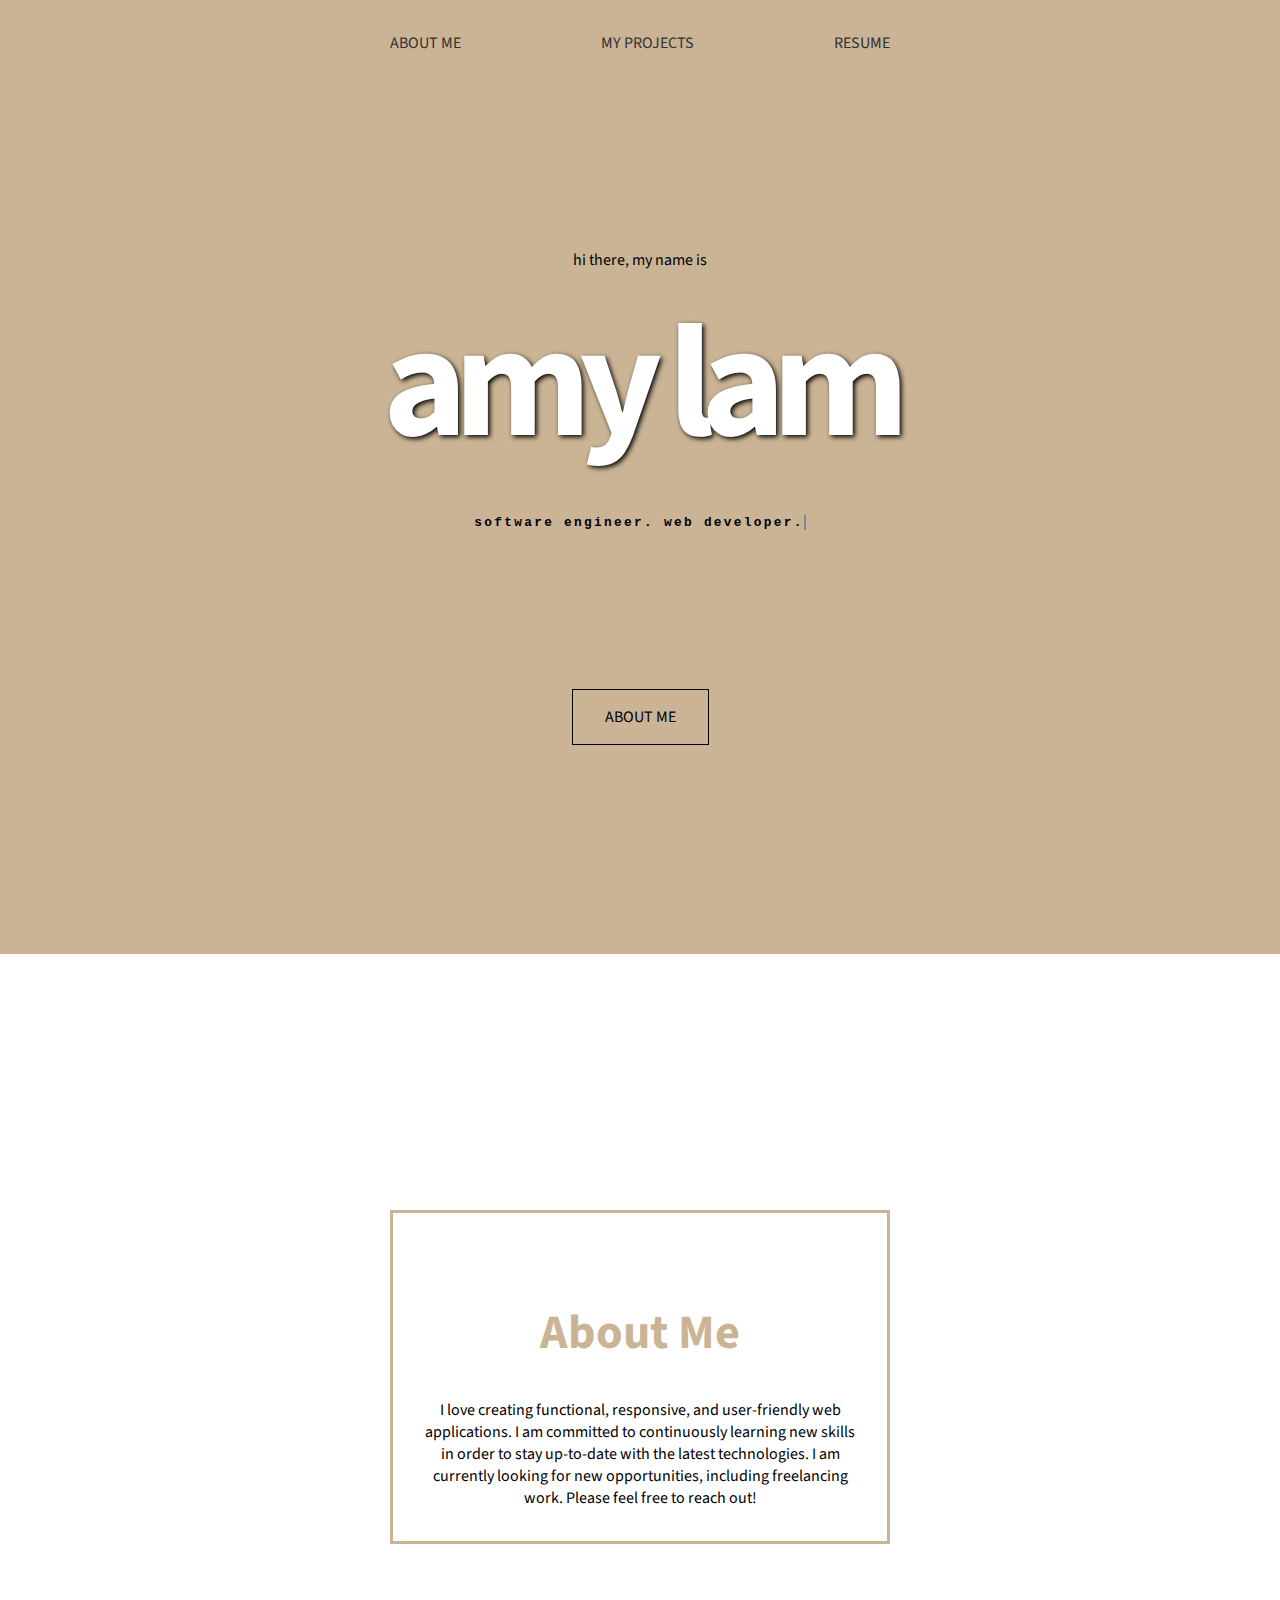
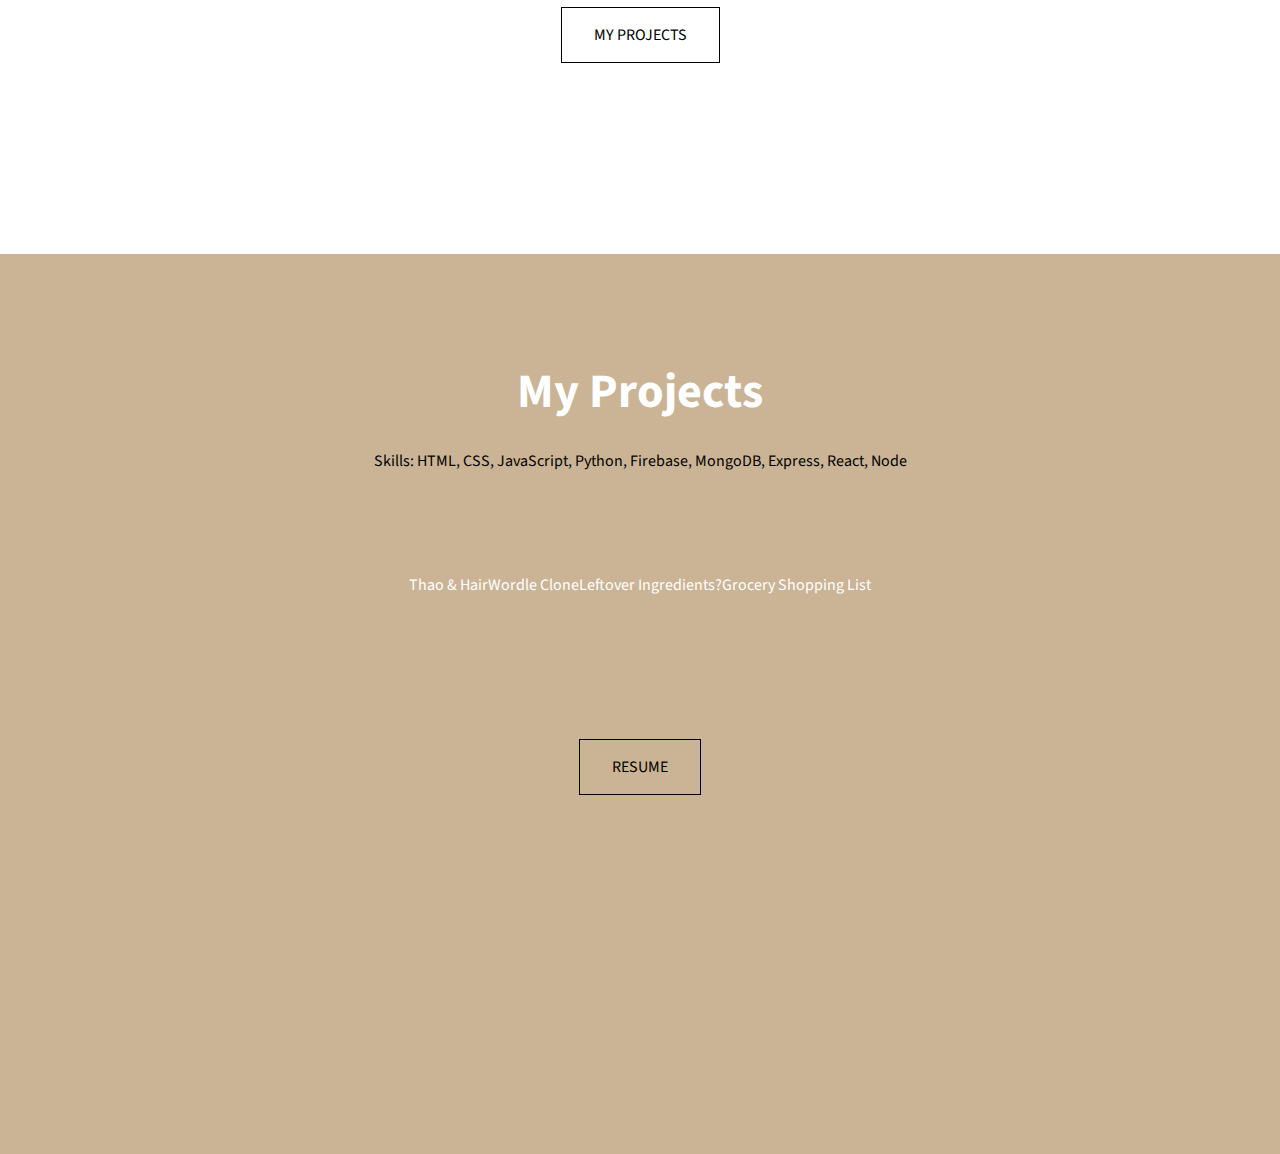
==== index.html @ be303948 "Added media queries" ====
<!DOCTYPE html>
<html lang="en">
<head>
    <meta charset="UTF-8">
    <meta name="viewport" content="width=device-width, initial-scale=1.0">
    <!-- prevent landscape mode on mobile -->
    <meta http-equiv="ScreenOrientation" content="autoRotate:disabled">
    <title>Amy Lam</title>
    <link rel="icon" type="image/x-icon" href="./images/al-logo.png">
    <!-- google font & icons -->
    <script src="https://kit.fontawesome.com/58a5353635.js" crossorigin="anonymous"></script>
    
    <link rel="stylesheet" href="./style.css">
</head>
<body>

    <!-- header -->
    <header class="header">
        <div class="header-container">
            <!-- <h1><a href="#home">amy lam</a></h1> -->

            <!-- <nav class="navbar">
                <ul>
                    <li><a href="#home">// home</a></li>
                    <li><a href="#aboutme">// about me</a></li>
                    <li><a href="#myprojects">// my projects</a></li>
                    <li><a target="_blank" href="#resume">// resume</a></li>
                </ul> -->

                <nav class="navbar">
                    <ul>
                        <!-- <li><a href="#home">home</a></li> -->
                        <li><a href="#aboutme">about me</a></li>
                        <li><a href="#myprojects">my projects</a></li>
                        <li><a target="_blank" href="#resume">resume</a></li>
                    </ul>
            </nav>
        </div>
    </header>

    <!-- home -->
    <section id="home">
        <div class="hero-container">
            <div class="hero-text">
                <p>hi there, my name is</p>
                <h2 class="myname">amy lam</h2>
            </div>
        </div>
        <div class="typewriter-container">
            <h3 class="typewriter">software engineer. web developer.</h3>
        </div>
        <div class="socials">
            <ul class="icons" id="contact">
                <li><a target="_blank" href="https://www.linkedin.com/in/amy-hoang-lam/"><i class="fa-brands fa-linkedin-in fa-2xl"></i></a></li>
                <li><a target="_blank" href="https://github.com/amyhoanglam"><i class="fa-brands fa-github fa-2xl"></i></a></li>
                <li><a target="_blank" href="mailto:amyhlam2@gmail.com"><i class="fa fa-envelope fa-2xl"></i></a></li>
            </ul>
        </div>
        <!-- <div class="arrow">
            <a href="#aboutme"><i class="arrow fa-regular fa-circle-down fa-4x"></i></a>
        </div> -->
        <div class="next-section">
            <a href="#aboutme"><span class="next-section-span">ABOUT ME</span></a>
        </div>


    </section>



    <!-- about me -->
    <section id="aboutme">
        <!-- <img src="./images/amypic.png" alt="profilepic"> -->
        <div class="aboutme-container">
            <img class="profile-pic" src="/images/amy.png" alt="">
            <div class="aboutme-text">
                <h2>About Me</h2>
                <p>I love creating functional, responsive, and user-friendly web applications. I am committed to continuously learning new skills in order to stay up-to-date with the latest technologies. I am currently looking for new opportunities, including freelancing work. Please feel free to reach out!</p>
            </div>
        </div>
        <!-- <div class="arrow">
            <a class="icon" href="#myprojects"><i class="fa-solid fa-chevron-down fa-fade fa-5x"></i></a>
        </div> -->

        <div class="next-section">
            <a href="#myprojects"><span class="next-section-span">MY PROJECTS</span></a>
        </div>
    </section>


    <!-- my projects -->
    <section id="myprojects">
        <div class="myprojects-container">
            <div class="text-content">
                <h2>My Projects</h2>
                <p>Skills: HTML, CSS, JavaScript, Python, Firebase, MongoDB, Express, React, Node</p>
            </div>
            <div class="projects-preview">
                <div class="project">
                    <a href="https://thaoandhair.netlify.app/" target="_blank"><img src="./images/thaoandhair.png" alt=""></a>
                    <a class="span-link" href="https://thaoandhair.netlify.app/" target="_blank"><span>Thao & Hair</span></a>
                </div>

                <div class="project">
                    <a href="https://github.com/amyhoanglam/wordle-clone" target="_blank"><img src="./images/wordle.png" alt=""></a>
                    <a class="span-link" href="https://github.com/amyhoanglam/wordle-clone" target="_blank"><span>Wordle Clone</span></a>
                </div>
                    
                <div class="project">
                    <a href="https:/leftoveringredients.netlify.app/" target="_blank"><img src="./images/leftoveringredients.png" alt=""></a>
                    <a class="span-link" href="https://leftoveringredients.netlify.app/" target="_blank"><span>Leftover Ingredients?</span></a>
                </div>

                <div class="project">
                    <a href="https://groceryshoplist.netlify.app/" target="_blank"><img src="./images/grocery-shop-list.png" alt=""></a>
                    <a class="span-link" href="https://groceryshoplist.netlify.app/" target="_blank"><span>Grocery Shopping List</span></a>
                </div>
                
            </div>
            <div class="next-section next-resume">
                <a href="#"><span class="next-section-span">RESUME</span></a>
            </div>
        </div>

    </section>



</body>
</html>
---- style.css ----
@import url("https://fonts.googleapis.com/css?family=Source+Sans+Pro:300,600,900");
@import url("fontawesome-all.min.css");


:root {
  --main: rgb(49, 49, 49);
  --secondary: white;
}

/* .center{
  margin:0 auto;
  display:block;
} */
/* Box Model Hack */

*{
  font-family: 'Source Sans Pro', sans-serif;
  margin: 0; padding: 0;
  box-sizing: border-box;
  outline: none;
  border: none;
  text-decoration: none;
  /* transition: all .2s linear; */
}


  /* Clear fix hack */
  /* .clearfix:after {
       content: ".";
       display: block;
       clear: both;
       visibility: hidden;
       line-height: 0;
       height: 0;
  }
  
  .clear {
      clear: both;
  } */
  
  /******************************************
  /* BASE STYLES
  /*******************************************/
  
  html, body {
    /* height: 100%; */
    font-family: "Source Sans Pro", sans-serif;
  }

  html {
    font-size: 16px;
    overflow-x: hidden;
    scroll-behavior: smooth;
    /* scroll-padding-top: 6rem; */
  }



  /* a:visited {text-decoration: none; color: black;} */

  
  
  /******************************************
  /* LAYOUT
  /*******************************************/
  
  /* header */
  
  .header-container {
    /* border: 2px solid red; */
    /* background-color: rgb(202, 180, 149); */

    /* padding: 1em 10em; */
    /* margin: 5rem; */
    background-color: rgb(202, 180, 149);
    /* position: fixed; */
    /* width: 50%; */
    margin: 0 auto;
  }

  
  .header a {
    color: var(--main);
  }

  /* .header-container h1 {
    margin-right: auto;
    font-size: 1.2rem;
  } */

  .navbar {
    /* border: 2px solid red; */
    width: 50%;
    margin: 0 auto;
    padding-top: 2em;
  }
  .navbar ul {
    display: flex;
    text-align: center;
    justify-content: space-around;
    flex-wrap: wrap;
  }
  
  li {
    list-style: none;
    font-size: 1rem;
    font-family: "Source Sans Pro", sans-serif;
  }

  li > a {
    font-weight: 400;
    /* font-family: monospace; */
    text-transform: uppercase;
  }

  .navbar li a:hover {
    /* font-weight: 100; */
    /* font-size: 1.2rem; */
    color: rgb(169, 150, 125)
  }

  /* home */

	#home {
    background-color: rgb(202, 180, 149);
    /* background-image: url("images/beige-watercolor.jpg"); */
    /* border: 2px solid green; */
    height: 100vh;
    display: flex;
    flex-direction: column;
    align-items: center;
    justify-content: center;
	}

.hero-container {
  text-align: center;
		/* background: url("/images/silver.png");
		background-size: 10rem;
		background-repeat: no-repeat;
		background-position: top center;
    text-align: center;
    animation: fadeIn10s;
    -webkit-animation: fadeIn 5s;
    -moz-animation: fadeIn 5s;
    -o-animation: fadeIn 5s;
    -ms-animation: fadeIn 5s; */
	}

.hero-text > p {
  /* border: 2px solid red; */
  /* text-transform: uppercase; */
}

.myname {
  /* border: 2px solid black; */
  padding: 0rem 2rem 1rem 2rem;
    font-size: 10rem;
    text-shadow: 2px 2px 5px rgb(0, 0, 0);
    display: flex;
    color: var(--secondary);
    letter-spacing: -0.8rem;
    /* animation: fadeIn10s;
    -webkit-animation: fadeIn 10s;
    -moz-animation: fadeIn 10s;
    -o-animation: fadeIn 10s;
    -ms-animation: fadeIn 10s; */
}

/* @keyframes fadeIn {
  0% { opacity: 0; }
  100% { opacity: 1; }
}
@-moz-keyframes fadeIn {
  0% { opacity: 0; }
  100% { opacity: 1; }
}

@-webkit-keyframes fadeIn {
  0% { opacity: 0; }
  100% { opacity: 1; }
}

@-o-keyframes fadeIn {
  0% { opacity: 0; }
  100% { opacity: 1; }
}

@-ms-keyframes fadeIn {
  0% { opacity: 0; }
  100% { opacity: 1; }
} */
/* .typewriter {
  color: var(--secondary);
} */

/* .typewriter-container {
  align-items: center;
} */
.typewriter {

  color: black;
  font-family: monospace;
  font-size: 0.8rem;
  overflow: hidden; /* Ensures the content is not revealed until the animation */
  border-right: .2em solid rgba(46, 94, 171, 0.5); /* The typwriter cursor */
  white-space: nowrap; /* Keeps the content on a single line */
  margin: 0 auto; /* Gives that scrolling effect as the typing happens */
  letter-spacing: .18em; /* Adjust as needed */
  animation: 
    typing 6s steps(100, end),
    blink-caret .5s step-end infinite;
}

/* The typing effect */
@keyframes typing {
  from { width: 0 }
  to { width: 100% }
}

/* The typewriter cursor effect */
@keyframes blink-caret {
  from, to { border-color: transparent }
  30% { border-color: rgb(46, 94, 171, 0.5) }
}

.icons {
  display: flex;
  flex-direction: row;
  list-style: none;

}

.icons li {
  margin: 3em 3em;
}

.icons i {
  color: white;
}

.icons i:hover {
  color: rgb(169, 150, 125);
}

/* 
.arrow {
  color: black;
  opacity: 50%;
  display: flex;
  align-self: flex-end;
  text-decoration: none;
  margin: 0 auto;
} */
.next-section {
  /* background-color: blue; */
  margin-top: 5rem;
  margin-bottom: 2rem;
  /* border: 3px solid purple; */
}

.next-section-span {
  border: 1px solid black;
  padding: 1em 2em;
  color: black;
}

/* about me */
#aboutme {
  height: 100vh;
  /* width: 50%;
  max-width: 800px; */
  display: flex;
  flex-direction: column;
  align-items: center;
  justify-content: center;
  margin: 0 auto;
  /* border: 3px solid purple; */
}

.aboutme-container{
  border: 3px solid rgb(202, 180, 149);
  margin-top: 5rem;
  padding: 2rem;
  max-width: 500px;
  /* display: flex;
  justify-content: center;
  align-items: center; */
  text-align: center;
}

.profile-pic {
  /* border: 2px solid pink; */
  max-width: 50%;
  max-height: 50%;
  /* align-items: flex-start; */
  border-radius: 100%;
  filter: drop-shadow(0 0 0.5rem rgb(152, 128, 100));
}

.aboutme-text > h2 {
  color: rgb(202, 180, 149);
  margin: 2rem;
  font-size: 3rem;
}


/* my projects */
#myprojects {
  height: 100vh;
  /* border: 3px solid green; */
  background-color: rgb(202, 180, 149);
}

.myprojects-container {
  height: 100vh;
  /* border: 2px solid red; */
  /* margin-top: 5rem; */
  padding-top: 5em;
  align-items: center;
}

.text-content {
  text-align: center;

  /* border: 2px solid pink; */
}

.text-content h2 {
  font-size: 3rem;
  padding: 0.5em;
  color: white;
}

.projects-preview {
  display: flex;
  text-align: center;
  justify-content: center;
  padding: 5em;
  /* align-items: center; */
}

.project {
  display: flex;
  flex-direction: column;
  /* border: 3px solid blue; */
}

.project img {
  width: 75%;
  max-height: 250px;
  max-width: 500px;
  /* filter: drop-shadow(30px 10px 4px #4444dd); */
  filter: drop-shadow(0 0 0.5rem rgb(152, 128, 100));
}

.project span {
  color: white;
}

.next-resume {
  display: flex;
  justify-content: center;
  /* align-items: center; */
}


@media (max-width: 390px) {
  li {
    font-size: 0.8rem;
  }
  .aboutme-container{
    max-width: 300px;
  }
  .text-content p {
    font-size: 0.7rem;
  }
  .myprojects-container {
    padding: 0;
  }
  /* .text-content {
    border: 2px solid green;
  } */
  .projects-preview {
    flex-direction: column;
    /* border: 2px solid red; */
    padding: 1rem 0 0 0;
  }
  .project {
    margin: 1em;
  }
  .project img {
    width: 50%;
    max-height: 60px;
    max-width: 90px;
  }
}
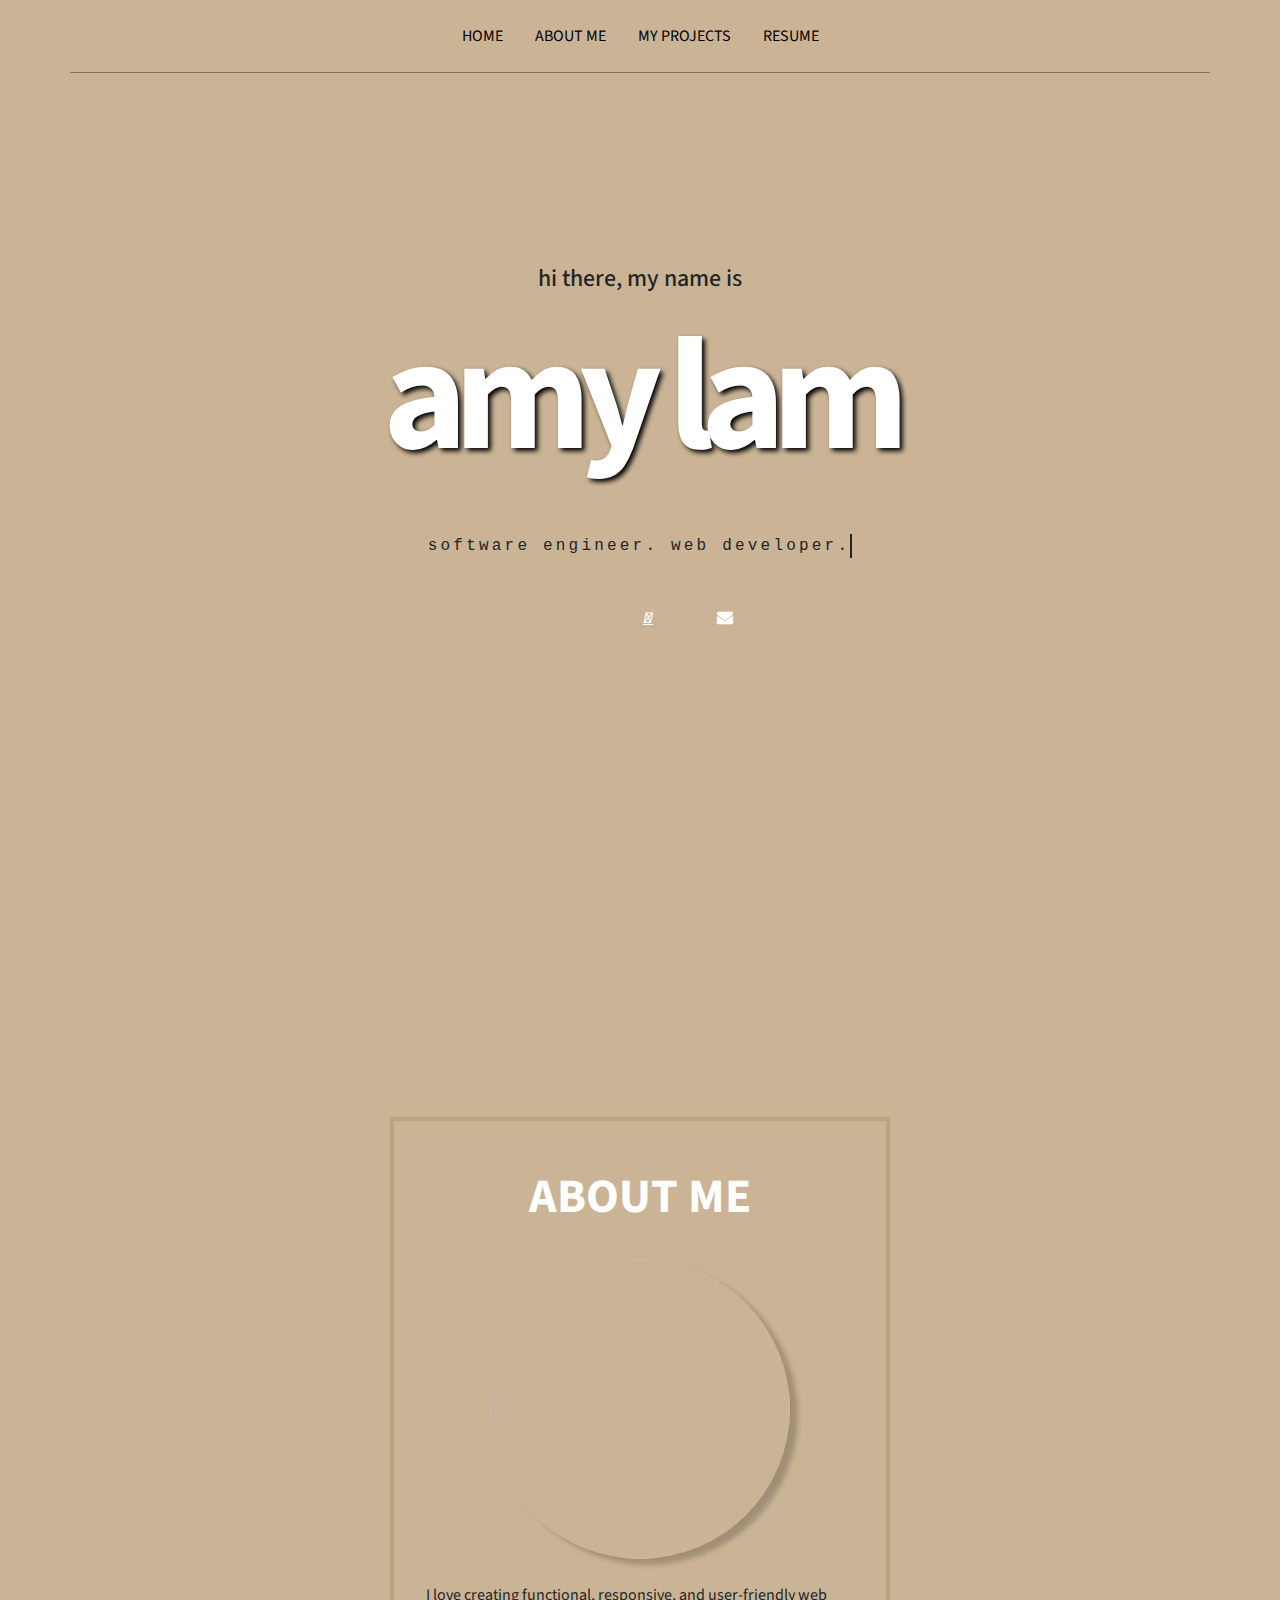
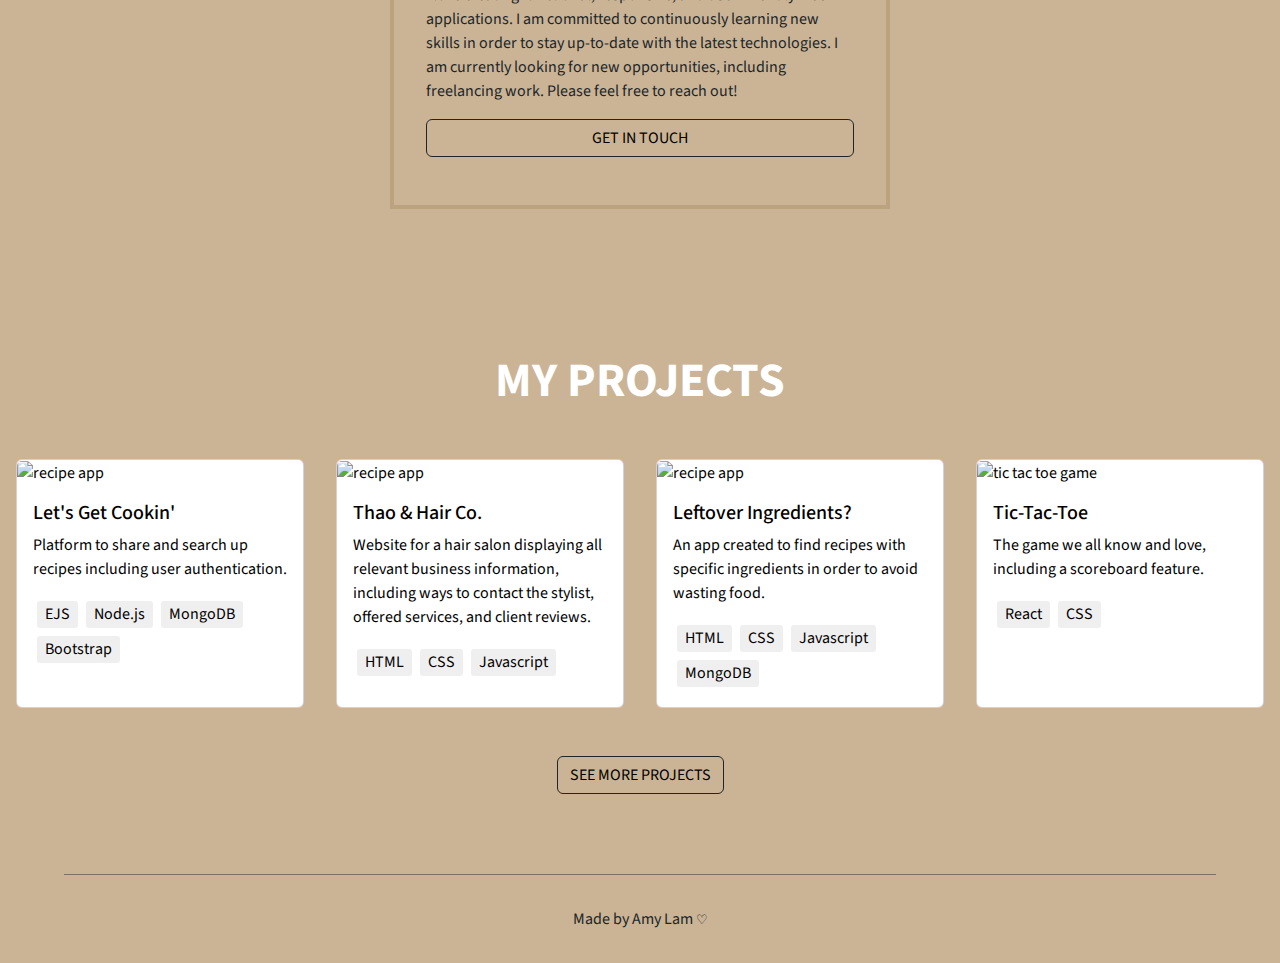
==== commit 69ec1f03: "Updated view height" ====
--- a/index.html
+++ b/index.html
@@ -3,128 +3,194 @@
 <head>
     <meta charset="UTF-8">
     <meta name="viewport" content="width=device-width, initial-scale=1.0">
-    <!-- prevent landscape mode on mobile -->
-    <meta http-equiv="ScreenOrientation" content="autoRotate:disabled">
     <title>Amy Lam</title>
-    <link rel="icon" type="image/x-icon" href="./images/al-logo.png">
-    <!-- google font & icons -->
-    <script src="https://kit.fontawesome.com/58a5353635.js" crossorigin="anonymous"></script>
-    
-    <link rel="stylesheet" href="./style.css">
+
+    <!-- favicon -->
+    <link rel="icon" type="image/x-icon" href="./img/al-logo.png">
+
+    <!-- bootstrap -->
+    <link href="https://cdn.jsdelivr.net/npm/bootstrap@5.3.3/dist/css/bootstrap.min.css" rel="stylesheet" integrity="sha384-QWTKZyjpPEjISv5WaRU9OFeRpok6YctnYmDr5pNlyT2bRjXh0JMhjY6hW+ALEwIH" crossorigin="anonymous">
+
+    <!-- font awesome -->
+    <link rel="stylesheet" href="https://cdnjs.cloudflare.com/ajax/libs/font-awesome/4.7.0/css/font-awesome.min.css"/>
+
+    <link rel="stylesheet" href="style.css">
 </head>
 <body>
-
-    <!-- header -->
-    <header class="header">
-        <div class="header-container">
-            <!-- <h1><a href="#home">amy lam</a></h1> -->
-
-            <!-- <nav class="navbar">
-                <ul>
-                    <li><a href="#home">// home</a></li>
-                    <li><a href="#aboutme">// about me</a></li>
-                    <li><a href="#myprojects">// my projects</a></li>
-                    <li><a target="_blank" href="#resume">// resume</a></li>
-                </ul> -->
-
-                <nav class="navbar">
-                    <ul>
-                        <!-- <li><a href="#home">home</a></li> -->
-                        <li><a href="#aboutme">about me</a></li>
-                        <li><a href="#myprojects">my projects</a></li>
-                        <li><a target="_blank" href="#resume">resume</a></li>
-                    </ul>
-            </nav>
-        </div>
+    <!-- nav -->
+    <header>
+    <div class="header container">
+        <header class="d-flex justify-content-center py-3">
+          <ul class="nav nav-pills">
+            <li class="nav-item"><a href="#" class="nav-link">Home</a></li>
+            <li class="nav-item"><a href="#aboutme" class="nav-link">About Me</a></li>
+            <li class="nav-item"><a href="#myprojects" class="nav-link">My Projects</a></li>
+            <li class="nav-item"><a href="#resume" class="nav-link" target="_blank">Resume</a></li>
+          </ul>
+        </header>
+      </div>
     </header>
 
     <!-- home -->
     <section id="home">
-        <div class="hero-container">
-            <div class="hero-text">
-                <p>hi there, my name is</p>
-                <h2 class="myname">amy lam</h2>
+        <div class="home-container px-4 py-5 my-5 text-center">
+            <h4>hi there, my name is</h4>
+
+            <h1 class="name display-5 fw-bold">amy lam</h1>
+            <div class="col-lg-6 mx-auto">
+                <div class="typewriter-container">
+                    <p class="typewriter">software engineer. web developer.</p>
+                </div>
+
+                <div class="socials-container">
+                    <ul class="socials-list icons d-flex justify-content-center" id="contact">
+                        <li><a target="_blank" href="https://www.linkedin.com/in/amy-hoang-lam/"><i class="fa-brands fa-linkedin-in fa-2xl"></i></a></li>
+                        <li><a target="_blank" href="https://github.com/amyhoanglam"><i class="fa-brands fa-github fa-2xl"></i></a></li>
+                        <li><a target="_blank" href="mailto:amyhlam2@gmail.com"><i class="fa fa-envelope fa-2xl"></i></a></li>
+                    </ul>
+                </div>
+
+
+
+            <div class="d-grid gap-2 d-sm-flex justify-content-sm-center">
+                <!-- <button type="button" class="btn btn-primary btn-lg px-4 gap-3">Primary button</button> -->
+                <!-- <button type="button" class="about-me-btn btn btn-outline-dark btn-lg px-4">About Me</button> -->
+            </div>
             </div>
         </div>
-        <div class="typewriter-container">
-            <h3 class="typewriter">software engineer. web developer.</h3>
+    </section>
+
+    <!-- about me -->
+    <section id="aboutme">
+        <div class="aboutme-container d-flex">
+            
+            <h2 class="title">About Me</h2>
+            <img class="profile-pic" src="./img/amy.png" alt="">
+            <p class="mt-4">I love creating functional, responsive, and user-friendly web applications. I am committed to continuously learning new skills in order to stay up-to-date with the latest technologies. I am currently looking for new opportunities, including freelancing work. Please feel free to reach out!</p>
+            <button type="button" class="btn btn-outline-dark"><a target="_blank" href="mailto:amyhlam2@gmail.com" class="email-btn">GET IN TOUCH</a><buttoni>
+   
         </div>
-        <div class="socials">
-            <ul class="icons" id="contact">
-                <li><a target="_blank" href="https://www.linkedin.com/in/amy-hoang-lam/"><i class="fa-brands fa-linkedin-in fa-2xl"></i></a></li>
-                <li><a target="_blank" href="https://github.com/amyhoanglam"><i class="fa-brands fa-github fa-2xl"></i></a></li>
-                <li><a target="_blank" href="mailto:amyhlam2@gmail.com"><i class="fa fa-envelope fa-2xl"></i></a></li>
-            </ul>
+    </section>
+
+
+    <!-- my projects -->
+    <section id="myprojects">
+
+        
+        <div class="my-projects-container row">
+            <h2 class="title">My Projects</h2>
+
+            
+            <div class="card" style="width: 18rem;">
+                <a href="https://github.com/amyhoanglam/lets-get-cookin">
+                    <img src="./img/lets-get-cookin.png" class="card-img-top" alt="recipe app">
+                    <div class="card-body">
+                        <h5 class="card-title">Let's Get Cookin'</h5>
+                        <p class="card-text">Platform to share and search up recipes including user authentication.</p>
+                        <div class="skill-container d-flex">
+                            <span class="skill">EJS</span>
+                            <span class="skill">Node.js</span>
+                            <span class="skill">MongoDB</span>
+                            <span class="skill">Bootstrap</span>
+                        </div>
+                    </div>
+                </a>
+            </div>
+           
+
+            <div class="card" style="width: 18rem;">
+                <a href="https://thaoandhair.netlify.app/#">
+                    <img src="./img/thaoandhair.png" class="card-img-top" alt="recipe app">
+                    <div class="card-body">
+                        <h5 class="card-title">Thao & Hair Co.</h5>
+                        <p class="card-text">Website for a hair salon displaying all relevant business information, including ways to contact the stylist, offered services, and client reviews.</p>
+                        <div class="skill-container d-flex">
+                            <span class="skill">HTML</span>
+                            <span class="skill">CSS</span>
+                            <span class="skill">Javascript</span>
+                        </div>
+                    </div>
+                </a>
+            </div>
+
+            <div class="card" style="width: 18rem;">
+                <a href="">
+                    <img src="./img/leftoveringredients.png" class="card-img-top" alt="recipe app">
+                    <div class="card-body">
+                        <h5 class="card-title">Leftover Ingredients?</h5>
+                        <p class="card-text">An app created to find recipes with specific ingredients in order to avoid wasting food.</p>
+                        <div class="skill-container d-flex">
+                            <span class="skill">HTML</span>
+                            <span class="skill">CSS</span>
+                            <span class="skill">Javascript</span>
+                            <span class="skill">MongoDB</span>
+                        </div>
+                    </div>
+                </a>
+            </div>
+
+            <div class="card" style="width: 18rem;">
+                <a href="https://github.com/amyhoanglam/grocery-list-app">
+                    <img src="./img/tic-tac-toe.png" class="card-img-top" alt="tic tac toe game">
+                    <div class="card-body">
+                        <h5 class="card-title">Tic-Tac-Toe</h5>
+                        <p class="card-text">The game we all know and love, including a scoreboard feature.</p>
+                        <div class="skill-container d-flex">
+                            <span class="skill">React</span>
+                            <span class="skill">CSS</span>
+                        </div>
+                    </div>
+                </a>
+            </div>
+
+            <!-- <div class="card" style="width: 18rem;">
+                <img src="./img/grocery-shop-list.png" class="card-img-top" alt="recipe app">
+                <div class="card-body">
+                <h5 class="card-title">Grocery Shopping List</h5>
+                <p class="card-text">Some quick example text to build on the card title and make up the bulk of the card's content.</p>
+                <div class="skill-container d-flex">
+                    <span class="skill">HTML</span>
+                    <span class="skill">CSS</span>
+                    <span class="skill">Javascript</span>
+                    <span class="skill">Firebase</span>
+                </div>
+                </div>
+            </div> -->
+
+
+
+
+
+
         </div>
-        <!-- <div class="arrow">
-            <a href="#aboutme"><i class="arrow fa-regular fa-circle-down fa-4x"></i></a>
-        </div> -->
-        <div class="next-section">
-            <a href="#aboutme"><span class="next-section-span">ABOUT ME</span></a>
+
+        <div class="projects-btn-container">
+        <button class="btn btn-outline-dark projects-btn"><a href="my-projects.html">SEE MORE PROJECTS</a></button>
         </div>
+
+
 
 
     </section>
 
 
 
-    <!-- about me -->
-    <section id="aboutme">
-        <!-- <img src="./images/amypic.png" alt="profilepic"> -->
-        <div class="aboutme-container">
-            <img class="profile-pic" src="/images/amy.png" alt="">
-            <div class="aboutme-text">
-                <h2>About Me</h2>
-                <p>I love creating functional, responsive, and user-friendly web applications. I am committed to continuously learning new skills in order to stay up-to-date with the latest technologies. I am currently looking for new opportunities, including freelancing work. Please feel free to reach out!</p>
-            </div>
-        </div>
-        <!-- <div class="arrow">
-            <a class="icon" href="#myprojects"><i class="fa-solid fa-chevron-down fa-fade fa-5x"></i></a>
-        </div> -->
 
-        <div class="next-section">
-            <a href="#myprojects"><span class="next-section-span">MY PROJECTS</span></a>
-        </div>
-    </section>
-
-
-    <!-- my projects -->
-    <section id="myprojects">
-        <div class="myprojects-container">
-            <div class="text-content">
-                <h2>My Projects</h2>
-                <p>Skills: HTML, CSS, JavaScript, Python, Firebase, MongoDB, Express, React, Node</p>
-            </div>
-            <div class="projects-preview">
-                <div class="project">
-                    <a href="https://thaoandhair.netlify.app/" target="_blank"><img src="./images/thaoandhair.png" alt=""></a>
-                    <a class="span-link" href="https://thaoandhair.netlify.app/" target="_blank"><span>Thao & Hair</span></a>
-                </div>
-
-                <div class="project">
-                    <a href="https://github.com/amyhoanglam/wordle-clone" target="_blank"><img src="./images/wordle.png" alt=""></a>
-                    <a class="span-link" href="https://github.com/amyhoanglam/wordle-clone" target="_blank"><span>Wordle Clone</span></a>
-                </div>
-                    
-                <div class="project">
-                    <a href="https:/leftoveringredients.netlify.app/" target="_blank"><img src="./images/leftoveringredients.png" alt=""></a>
-                    <a class="span-link" href="https://leftoveringredients.netlify.app/" target="_blank"><span>Leftover Ingredients?</span></a>
-                </div>
-
-                <div class="project">
-                    <a href="https://groceryshoplist.netlify.app/" target="_blank"><img src="./images/grocery-shop-list.png" alt=""></a>
-                    <a class="span-link" href="https://groceryshoplist.netlify.app/" target="_blank"><span>Grocery Shopping List</span></a>
-                </div>
-                
-            </div>
-            <div class="next-section next-resume">
-                <a href="#"><span class="next-section-span">RESUME</span></a>
-            </div>
-        </div>
-
-    </section>
+    <footer>
+        <p class="footer text-center mt-2">Made by Amy Lam <span class="heart">♡</span></p>
+    </footer>
 
 
 
+
+
+
+
+    <!-- bootstrap -->
+    <script src="https://cdn.jsdelivr.net/npm/bootstrap@5.3.3/dist/js/bootstrap.bundle.min.js" integrity="sha384-YvpcrYf0tY3lHB60NNkmXc5s9fDVZLESaAA55NDzOxhy9GkcIdslK1eN7N6jIeHz" crossorigin="anonymous"></script>
+    <!-- font awesome -->
+    <script src="https://kit.fontawesome.com/58a5353635.js" crossorigin="anonymous"></script>
+    <!-- typewriter -->
+    <script src="https://unpkg.com/typewriter-effect@latest/dist/core.js"></script>
 </body>
 </html>--- a/style.css
+++ b/style.css
@@ -1,397 +1,233 @@
 @import url("https://fonts.googleapis.com/css?family=Source+Sans+Pro:300,600,900");
 @import url("fontawesome-all.min.css");
 
-
-:root {
-  --main: rgb(49, 49, 49);
-  --secondary: white;
-}
-
-/* .center{
-  margin:0 auto;
-  display:block;
-} */
-/* Box Model Hack */
-
-*{
-  font-family: 'Source Sans Pro', sans-serif;
-  margin: 0; padding: 0;
-  box-sizing: border-box;
-  outline: none;
-  border: none;
-  text-decoration: none;
-  /* transition: all .2s linear; */
-}
-
-
-  /* Clear fix hack */
-  /* .clearfix:after {
-       content: ".";
-       display: block;
-       clear: both;
-       visibility: hidden;
-       line-height: 0;
-       height: 0;
+* {
+    box-sizing: border-box;
+}
+body {
+    background-color: rgb(202, 180, 149);
+    font-family: 'Source Sans Pro', sans-serif;
+}
+
+/* nav */
+.nav-item > a {
+    color: black;
+    text-transform: uppercase;
+    margin: 0;
+}
+
+.nav-item > a:hover {
+    color: white;
+}
+
+.header {
+    border-bottom: 1px solid rgba(0, 0, 0, 0.37);
+}
+
+.title {
+    text-align: center;
+    font-size: 3rem;
+    margin: 2rem;
+    color: white;
+    font-weight: bold;
+    text-transform: uppercase;
+}
+
+#home, #aboutme {
+    height: 100vh;
+}
+
+
+
+/* main */
+.home-container > h4 {
+    /* border: 2px solid red; */
+    padding-top: 6rem;
+}
+
+.name {
+    font-size: 10rem;
+    letter-spacing: -0.8rem;
+    text-shadow: 3px 3px 5px rgb(0, 0, 0);
+    color: white;
+}
+
+.typewriter-container { display: inline-block; padding: 2rem 0}
+
+.typewriter {
+    font-size: 1rem;
+    letter-spacing: 0.2rem;
+    font-family: monospace;
+    border-right: 2px solid;
+    width: 100%;
+    white-space: nowrap;
+    overflow: hidden;
+    animation:
+        typing 3s steps(33),
+        cursor .4s step-end infinite alternate;
+}
+
+  
+  /* The typing effect */
+  @keyframes typing {
+    from { width: 0 }
   }
   
-  .clear {
-      clear: both;
-  } */
-  
-  /******************************************
-  /* BASE STYLES
-  /*******************************************/
-  
-  html, body {
-    /* height: 100%; */
-    font-family: "Source Sans Pro", sans-serif;
+  /* The typewriter cursor effect */
+  @keyframes cursor {
+    50% { border-color: transparent }
   }
 
-  html {
-    font-size: 16px;
-    overflow-x: hidden;
-    scroll-behavior: smooth;
-    /* scroll-padding-top: 6rem; */
-  }
-
-
-
-  /* a:visited {text-decoration: none; color: black;} */
-
-  
-  
-  /******************************************
-  /* LAYOUT
-  /*******************************************/
-  
-  /* header */
-  
-  .header-container {
-    /* border: 2px solid red; */
-    /* background-color: rgb(202, 180, 149); */
-
-    /* padding: 1em 10em; */
-    /* margin: 5rem; */
-    background-color: rgb(202, 180, 149);
-    /* position: fixed; */
-    /* width: 50%; */
-    margin: 0 auto;
-  }
-
-  
-  .header a {
-    color: var(--main);
-  }
-
-  /* .header-container h1 {
-    margin-right: auto;
-    font-size: 1.2rem;
-  } */
-
-  .navbar {
-    /* border: 2px solid red; */
-    width: 50%;
-    margin: 0 auto;
-    padding-top: 2em;
-  }
-  .navbar ul {
-    display: flex;
-    text-align: center;
-    justify-content: space-around;
-    flex-wrap: wrap;
-  }
-  
-  li {
+
+.socials-list {
     list-style: none;
-    font-size: 1rem;
-    font-family: "Source Sans Pro", sans-serif;
-  }
-
-  li > a {
-    font-weight: 400;
-    /* font-family: monospace; */
-    text-transform: uppercase;
-  }
-
-  .navbar li a:hover {
-    /* font-weight: 100; */
-    /* font-size: 1.2rem; */
-    color: rgb(169, 150, 125)
-  }
-
-  /* home */
-
-	#home {
-    background-color: rgb(202, 180, 149);
-    /* background-image: url("images/beige-watercolor.jpg"); */
-    /* border: 2px solid green; */
-    height: 100vh;
-    display: flex;
-    flex-direction: column;
-    align-items: center;
-    justify-content: center;
-	}
-
-.hero-container {
-  text-align: center;
-		/* background: url("/images/silver.png");
-		background-size: 10rem;
-		background-repeat: no-repeat;
-		background-position: top center;
-    text-align: center;
-    animation: fadeIn10s;
-    -webkit-animation: fadeIn 5s;
-    -moz-animation: fadeIn 5s;
-    -o-animation: fadeIn 5s;
-    -ms-animation: fadeIn 5s; */
-	}
-
-.hero-text > p {
-  /* border: 2px solid red; */
-  /* text-transform: uppercase; */
-}
-
-.myname {
-  /* border: 2px solid black; */
-  padding: 0rem 2rem 1rem 2rem;
-    font-size: 10rem;
-    text-shadow: 2px 2px 5px rgb(0, 0, 0);
-    display: flex;
-    color: var(--secondary);
-    letter-spacing: -0.8rem;
-    /* animation: fadeIn10s;
-    -webkit-animation: fadeIn 10s;
-    -moz-animation: fadeIn 10s;
-    -o-animation: fadeIn 10s;
-    -ms-animation: fadeIn 10s; */
-}
-
-/* @keyframes fadeIn {
-  0% { opacity: 0; }
-  100% { opacity: 1; }
-}
-@-moz-keyframes fadeIn {
-  0% { opacity: 0; }
-  100% { opacity: 1; }
-}
-
-@-webkit-keyframes fadeIn {
-  0% { opacity: 0; }
-  100% { opacity: 1; }
-}
-
-@-o-keyframes fadeIn {
-  0% { opacity: 0; }
-  100% { opacity: 1; }
-}
-
-@-ms-keyframes fadeIn {
-  0% { opacity: 0; }
-  100% { opacity: 1; }
-} */
-/* .typewriter {
-  color: var(--secondary);
-} */
-
-/* .typewriter-container {
-  align-items: center;
-} */
-.typewriter {
-
-  color: black;
-  font-family: monospace;
-  font-size: 0.8rem;
-  overflow: hidden; /* Ensures the content is not revealed until the animation */
-  border-right: .2em solid rgba(46, 94, 171, 0.5); /* The typwriter cursor */
-  white-space: nowrap; /* Keeps the content on a single line */
-  margin: 0 auto; /* Gives that scrolling effect as the typing happens */
-  letter-spacing: .18em; /* Adjust as needed */
-  animation: 
-    typing 6s steps(100, end),
-    blink-caret .5s step-end infinite;
-}
-
-/* The typing effect */
-@keyframes typing {
-  from { width: 0 }
-  to { width: 100% }
-}
-
-/* The typewriter cursor effect */
-@keyframes blink-caret {
-  from, to { border-color: transparent }
-  30% { border-color: rgb(46, 94, 171, 0.5) }
-}
-
-.icons {
-  display: flex;
-  flex-direction: row;
-  list-style: none;
-
-}
-
-.icons li {
-  margin: 3em 3em;
-}
-
-.icons i {
-  color: white;
-}
-
-.icons i:hover {
-  color: rgb(169, 150, 125);
-}
-
-/* 
-.arrow {
-  color: black;
-  opacity: 50%;
-  display: flex;
-  align-self: flex-end;
-  text-decoration: none;
-  margin: 0 auto;
-} */
-.next-section {
-  /* background-color: blue; */
-  margin-top: 5rem;
-  margin-bottom: 2rem;
-  /* border: 3px solid purple; */
-}
-
-.next-section-span {
-  border: 1px solid black;
-  padding: 1em 2em;
-  color: black;
-}
+
+}
+
+.socials-list > li {
+    margin: 0 2rem;
+}
+
+.socials-list > li > a {
+    color: white;
+}
+
+.socials-list > li > a:hover {
+    color: rgb(179, 158, 126);
+}
+
+
+.about-me-btn {
+    margin-top: 2rem;
+}
+
+
 
 /* about me */
 #aboutme {
-  height: 100vh;
-  /* width: 50%;
-  max-width: 800px; */
-  display: flex;
-  flex-direction: column;
-  align-items: center;
-  justify-content: center;
-  margin: 0 auto;
-  /* border: 3px solid purple; */
-}
-
-.aboutme-container{
-  border: 3px solid rgb(202, 180, 149);
-  margin-top: 5rem;
-  padding: 2rem;
-  max-width: 500px;
-  /* display: flex;
-  justify-content: center;
-  align-items: center; */
-  text-align: center;
+    padding-top: 3rem;
+}
+.aboutme-container {
+    border: 4px solid rgb(188, 163, 128);
+    width: 500px;
+    margin: 3rem auto;
+    flex-direction: column;
+    padding: 1rem 2rem 3rem 2rem;
 }
 
 .profile-pic {
-  /* border: 2px solid pink; */
-  max-width: 50%;
-  max-height: 50%;
-  /* align-items: flex-start; */
-  border-radius: 100%;
-  filter: drop-shadow(0 0 0.5rem rgb(152, 128, 100));
-}
-
-.aboutme-text > h2 {
-  color: rgb(202, 180, 149);
-  margin: 2rem;
-  font-size: 3rem;
+    height: 300px;
+    width: 300px;
+    border-radius: 50%;
+    justify-content: center;
+    align-items: center;
+    margin: 0 auto;
+    box-shadow: 8px 6px 5px rgba(0, 0, 0, 0.205);
+}
+
+.email-btn {
+    color: black;
+    text-decoration: none;
+    width: 2rem
 }
 
 
 /* my projects */
-#myprojects {
-  height: 100vh;
-  /* border: 3px solid green; */
-  background-color: rgb(202, 180, 149);
-}
-
-.myprojects-container {
-  height: 100vh;
-  /* border: 2px solid red; */
-  /* margin-top: 5rem; */
-  padding-top: 5em;
-  align-items: center;
-}
-
-.text-content {
-  text-align: center;
-
-  /* border: 2px solid pink; */
-}
-
-.text-content h2 {
-  font-size: 3rem;
-  padding: 0.5em;
-  color: white;
-}
-
-.projects-preview {
-  display: flex;
-  text-align: center;
-  justify-content: center;
-  padding: 5em;
-  /* align-items: center; */
-}
-
-.project {
-  display: flex;
-  flex-direction: column;
-  /* border: 3px solid blue; */
-}
-
-.project img {
-  width: 75%;
-  max-height: 250px;
-  max-width: 500px;
-  /* filter: drop-shadow(30px 10px 4px #4444dd); */
-  filter: drop-shadow(0 0 0.5rem rgb(152, 128, 100));
-}
-
-.project span {
-  color: white;
-}
-
-.next-resume {
-  display: flex;
-  justify-content: center;
-  /* align-items: center; */
-}
-
-
-@media (max-width: 390px) {
-  li {
+.my-projects-container {
+    /* padding: 0 4rem;     */
+    justify-content: center;
+    /* border: 2px solid red; */
+}
+
+.card {
+    margin: 1rem;
+    padding: 0;
+}
+
+.card:hover {
+    transform: scale(1.04);
+    opacity: 0.8;
+}
+
+.card > a {
+    color: black;
+    text-decoration: none;
+}
+
+.card-img-top {
+    height: 200px;
+}
+.skill-container {
+    flex-wrap: wrap;
+}
+
+.skill {
+    background-color: rgba(203, 202, 202, 0.294);
+    border-radius: 0.2rem;
+    padding: 0.1rem 0.5rem;
+    margin: 0.25rem 0.25rem;
+}
+
+
+.footer {
+    border-top: 1px solid rgba(0, 0, 0, 0.37);
+    margin: 2rem 4rem;
+    padding-top: 2rem;
+}
+
+.heart {
     font-size: 0.8rem;
-  }
-  .aboutme-container{
-    max-width: 300px;
-  }
-  .text-content p {
-    font-size: 0.7rem;
-  }
-  .myprojects-container {
-    padding: 0;
-  }
-  /* .text-content {
-    border: 2px solid green;
-  } */
-  .projects-preview {
-    flex-direction: column;
-    /* border: 2px solid red; */
-    padding: 1rem 0 0 0;
-  }
-  .project {
-    margin: 1em;
-  }
-  .project img {
-    width: 50%;
-    max-height: 60px;
-    max-width: 90px;
-  }
-}
-
+}
+
+.projects-btn-container {
+    margin: 2rem 0 5rem;
+    display:flex;
+}
+.projects-btn {
+    margin: 0 auto;
+}
+.projects-btn > a {
+    color: black;
+    text-decoration: none;
+}
+
+
+
+.btn:hover {
+    background-color: rgb(179, 158, 126); 
+}
+.btn > a:hover {
+    color: white;
+
+}
+
+a:hover, .btn:hover {
+    cursor: crosshair;
+}
+
+
+@media (max-width: 574px) {
+    header {
+        padding: 0 1rem;
+    }
+    .nav-pills {
+        --bs-nav-link-padding-x: 0.45rem;
+    }
+    .name {
+        line-height: 6.45rem;
+        text-shadow: 3px 3px 5px rgb(0, 0, 0);
+    }
+    .footer {
+        margin: 1rem;
+    }
+    .aboutme-container {
+        width: 350px;
+    }
+    .profile-pic {
+        height: 200px;
+        width: 200px;
+    }
+    .my-projects-container {
+        margin: 0;
+    }
+}
